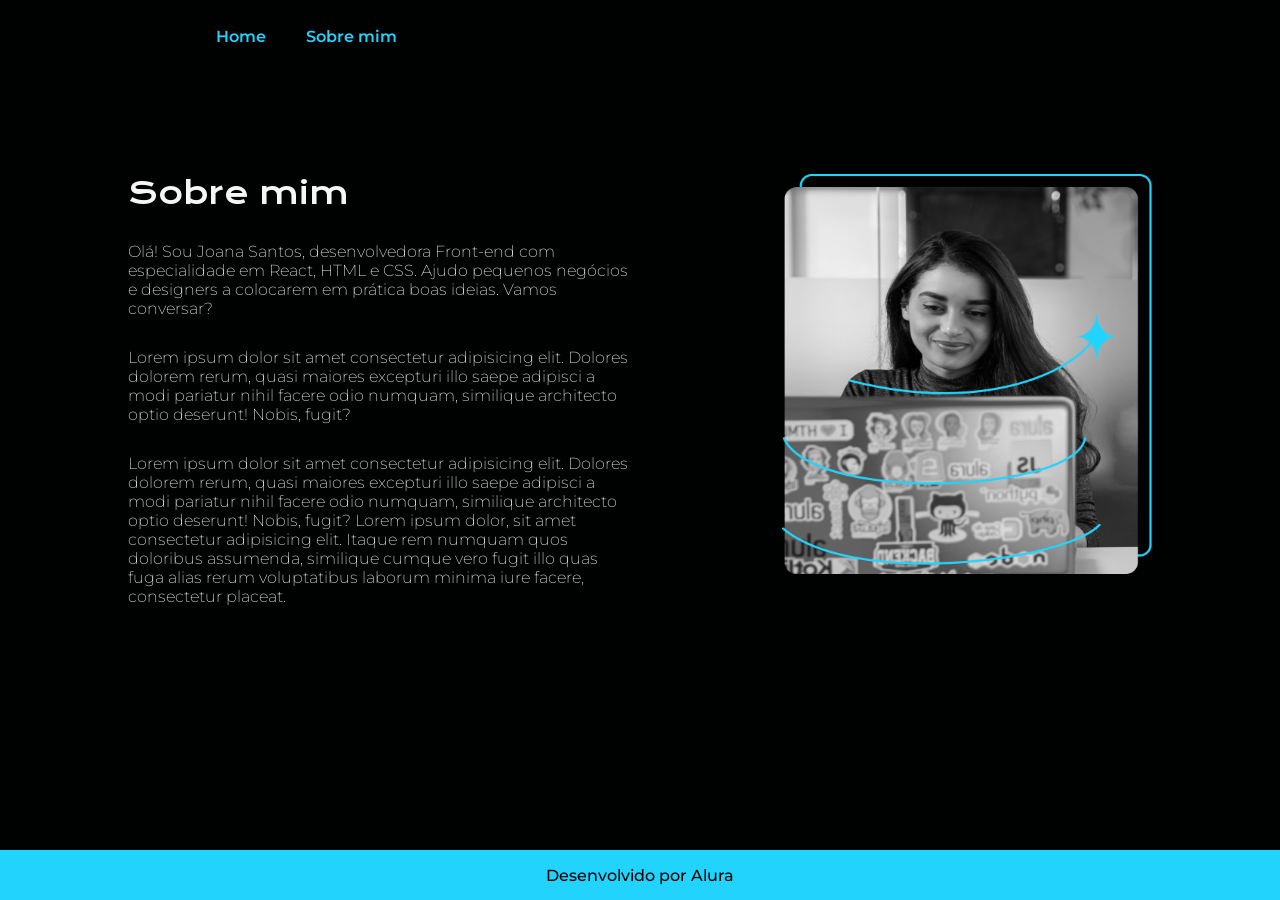
==== about.html @ 8c9885be "Pratica - semana 7" ====
<!DOCTYPE html>
<html lang="pt-br">
<head>
    <meta charset="UTF-8">
    <meta name="viewport" content="width=device-width, initial-scale=1.0">
    <link rel="stylesheet" href="styles/about.css">
    <link rel="preconnect" href="https://fonts.googleapis.com">
    <link rel="preconnect" href="https://fonts.gstatic.com" crossorigin>
    <link href="https://fonts.googleapis.com/css2?family=Montserrat:ital,wght@0,100..900;1,100..900&display=swap" rel="stylesheet">
    <link rel="preconnect" href="https://fonts.googleapis.com">
    <link rel="preconnect" href="https://fonts.gstatic.com" crossorigin>
    <link href="https://fonts.googleapis.com/css2?family=Krona+One&family=Montserrat:ital,wght@0,100..900;1,100..900&display=swap" rel="stylesheet">
    <title>Sobre mim</title>
</head>
<body>
    <header id="cabecalho"> 
            <nav id="cabecalho_nav">
                <a href="index.html" class="cabecalho_nav_link">Home</a>
                <a href="about.html" class="cabecalho_nav_link">Sobre mim</a>
            </nav>
    </header>
    <main>
        <section id="textos">
            <h1 id="title">Sobre mim</span></h1>
            <p>Olá! Sou Joana Santos, desenvolvedora Front-end com especialidade em React, HTML e CSS. Ajudo pequenos negócios e designers a colocarem em prática boas ideias. Vamos conversar?</p>
            <p>Lorem ipsum dolor sit amet consectetur adipisicing elit. Dolores dolorem rerum, quasi maiores excepturi illo saepe adipisci a modi pariatur nihil facere odio numquam, similique architecto optio deserunt! Nobis, fugit?</p>
            <p>Lorem ipsum dolor sit amet consectetur adipisicing elit. Dolores dolorem rerum, quasi maiores excepturi illo saepe adipisci a modi pariatur nihil facere odio numquam, similique architecto optio deserunt! Nobis, fugit?
            Lorem ipsum dolor, sit amet consectetur adipisicing elit. Itaque rem numquam quos doloribus assumenda, similique cumque vero fugit illo quas fuga alias rerum voluptatibus laborum minima iure facere, consectetur placeat.
            </p>
        </section>
        <section id="fotos">
            <img src="assets/foto_perfil.png" alt="foto perfil">
        </section>
    </main>
    <footer id="rodape">
            <p id="rodape_texto">Desenvolvido por Alura</p>
    </footer>
</body>
</html>
---- styles/about.css ----
* 
{
    margin: 0;
    padding: 0;
    text-decoration: none;
}
body
{
  background-color: #000101;
  box-sizing: border-box;
  min-height: 100vh;
  display: flex;
  flex-direction: column;
}
#cabecalho
{  
    width: 100vw;
    height: 8vh;
    box-sizing: border-box;
    display: flex;
    align-items: center;
}
#cabecalho_nav
{
    margin-left: 15vw;
    display: flex;
    align-items: center;
    padding: 24px;
    gap: 40px;
}
.cabecalho_nav_link
{
    font-family: 'Montserrat';
    font-weight: 600;
    color: #22D4FD;
    text-decoration: none;
}
.cabecalho_nav_link:hover
{
    color: #22d5fdaf;
    transition: 0.3s;
}
main
{   
    flex: 1;
    padding-top: 8%;
    display: flex;
    justify-content: center; /*alinhamento horizontal*/
    gap: 12vw;
}
#textos
{
    display: flex;
    flex-direction: column;
    justify-content: flex-start;
    gap: 30px;
    max-width: 500px;
    max-height: 400px;
}
h1 
{   
    font-family: 'Krona one';
    font-size: 1.87rem;
    font-weight: 400;
    color: #f6f6f6;
   
}
#destaque_title
{
    color: #22D4FD;
}
p
{
    font-size: 1rem;
    color: #f6f6f6;
    font-family: 'Montserrat';
    font-weight: 200;
}

img
{
    height: 400px;
    width: 370px;
}

#rodape
{
    box-sizing: border-box;
    background-color: #22D4FD;
    width: 100vw;
    display: flex;
    justify-content: center;
    align-items: center;
    height: 5vh;
    padding: 25px;
}
#rodape_texto
{
    color: black;
    font-family: 'Montserrat';
    font-weight: 500;
}
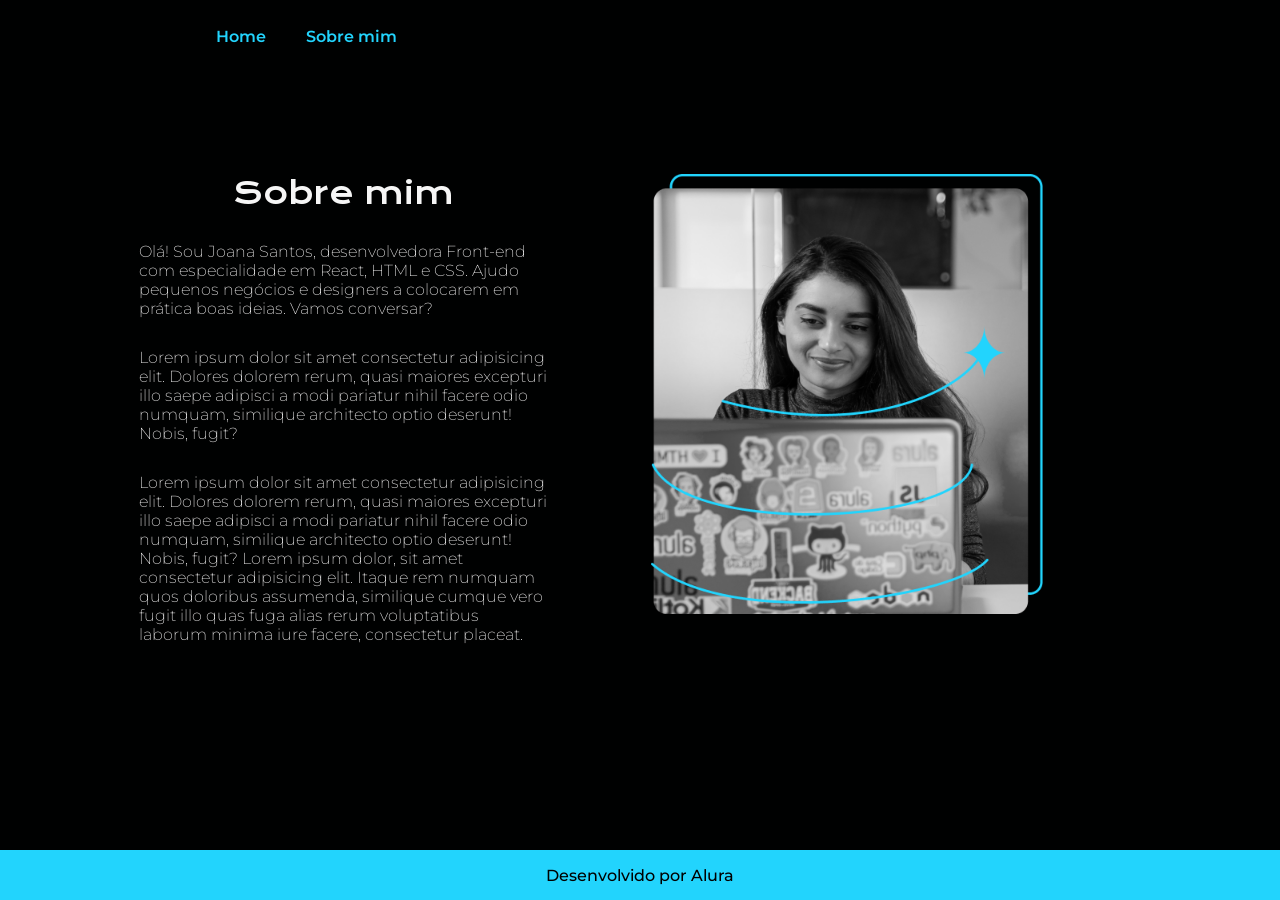
==== commit 726731b0: "Implementa resposividade na pagina web" ====
--- a/about.html
+++ b/about.html
@@ -19,17 +19,17 @@
                 <a href="about.html" class="cabecalho_nav_link">Sobre mim</a>
             </nav>
     </header>
-    <main>
-        <section id="textos">
+    <main id="apresentacao">
+        <section id="apresentacao__textos" class="apresentacao__section">
             <h1 id="title">Sobre mim</span></h1>
-            <p>Olá! Sou Joana Santos, desenvolvedora Front-end com especialidade em React, HTML e CSS. Ajudo pequenos negócios e designers a colocarem em prática boas ideias. Vamos conversar?</p>
-            <p>Lorem ipsum dolor sit amet consectetur adipisicing elit. Dolores dolorem rerum, quasi maiores excepturi illo saepe adipisci a modi pariatur nihil facere odio numquam, similique architecto optio deserunt! Nobis, fugit?</p>
-            <p>Lorem ipsum dolor sit amet consectetur adipisicing elit. Dolores dolorem rerum, quasi maiores excepturi illo saepe adipisci a modi pariatur nihil facere odio numquam, similique architecto optio deserunt! Nobis, fugit?
+            <p class="textos_sobre">Olá! Sou Joana Santos, desenvolvedora Front-end com especialidade em React, HTML e CSS. Ajudo pequenos negócios e designers a colocarem em prática boas ideias. Vamos conversar?</p>
+            <p class="textos_sobre">Lorem ipsum dolor sit amet consectetur adipisicing elit. Dolores dolorem rerum, quasi maiores excepturi illo saepe adipisci a modi pariatur nihil facere odio numquam, similique architecto optio deserunt! Nobis, fugit?</p>
+            <p class="textos_sobre">Lorem ipsum dolor sit amet consectetur adipisicing elit. Dolores dolorem rerum, quasi maiores excepturi illo saepe adipisci a modi pariatur nihil facere odio numquam, similique architecto optio deserunt! Nobis, fugit?
             Lorem ipsum dolor, sit amet consectetur adipisicing elit. Itaque rem numquam quos doloribus assumenda, similique cumque vero fugit illo quas fuga alias rerum voluptatibus laborum minima iure facere, consectetur placeat.
             </p>
         </section>
-        <section id="fotos">
-            <img src="assets/foto_perfil.png" alt="foto perfil">
+        <section class="apresentacao__section">
+            <img class="foto__perfil" src="assets/foto_perfil.png" alt="foto perfil">
         </section>
     </main>
     <footer id="rodape">
--- a/styles/about.css
+++ b/styles/about.css
@@ -40,22 +40,22 @@
     color: #22d5fdaf;
     transition: 0.3s;
 }
-main
+#apresentacao
 {   
     flex: 1;
-    padding-top: 8%;
+    padding: 8% 10%;
     display: flex;
     justify-content: center; /*alinhamento horizontal*/
-    gap: 12vw;
+    gap: 8vw;
 }
-#textos
+#apresentacao__textos
 {
     display: flex;
     flex-direction: column;
     justify-content: flex-start;
+    align-items: center;
     gap: 30px;
-    max-width: 500px;
-    max-height: 400px;
+    max-width: 40%;
 }
 h1 
 {   
@@ -69,7 +69,7 @@
 {
     color: #22D4FD;
 }
-p
+.textos_sobre
 {
     font-size: 1rem;
     color: #f6f6f6;
@@ -77,10 +77,9 @@
     font-weight: 200;
 }
 
-img
+.foto__perfil
 {
-    height: 400px;
-    width: 370px;
+    width: 80%;
 }
 
 #rodape
@@ -99,4 +98,37 @@
     color: black;
     font-family: 'Montserrat';
     font-weight: 500;
+}
+
+
+@media (max-width: 950px){
+    .cabecalho_nav_link{
+        font-size: 0.8rem;
+    }
+    #title {
+        font-size: 1rem;
+    }
+    .textos_sobre{
+        font-size: 0.7rem;
+    }
+    #apresentacao{
+        flex-direction: column-reverse;
+        gap: 5vh;
+    }
+    .apresentacao__section{
+        min-width: 100%;
+        display: flex;
+        justify-content: center;
+        align-items: center;
+    }
+    .foto__perfil{
+        width: 60%;
+    }
+    #links_titulo{
+        font-size: 0.8rem;
+    }
+    .links_link{
+        width: 70vw;
+    }
+    
 }
